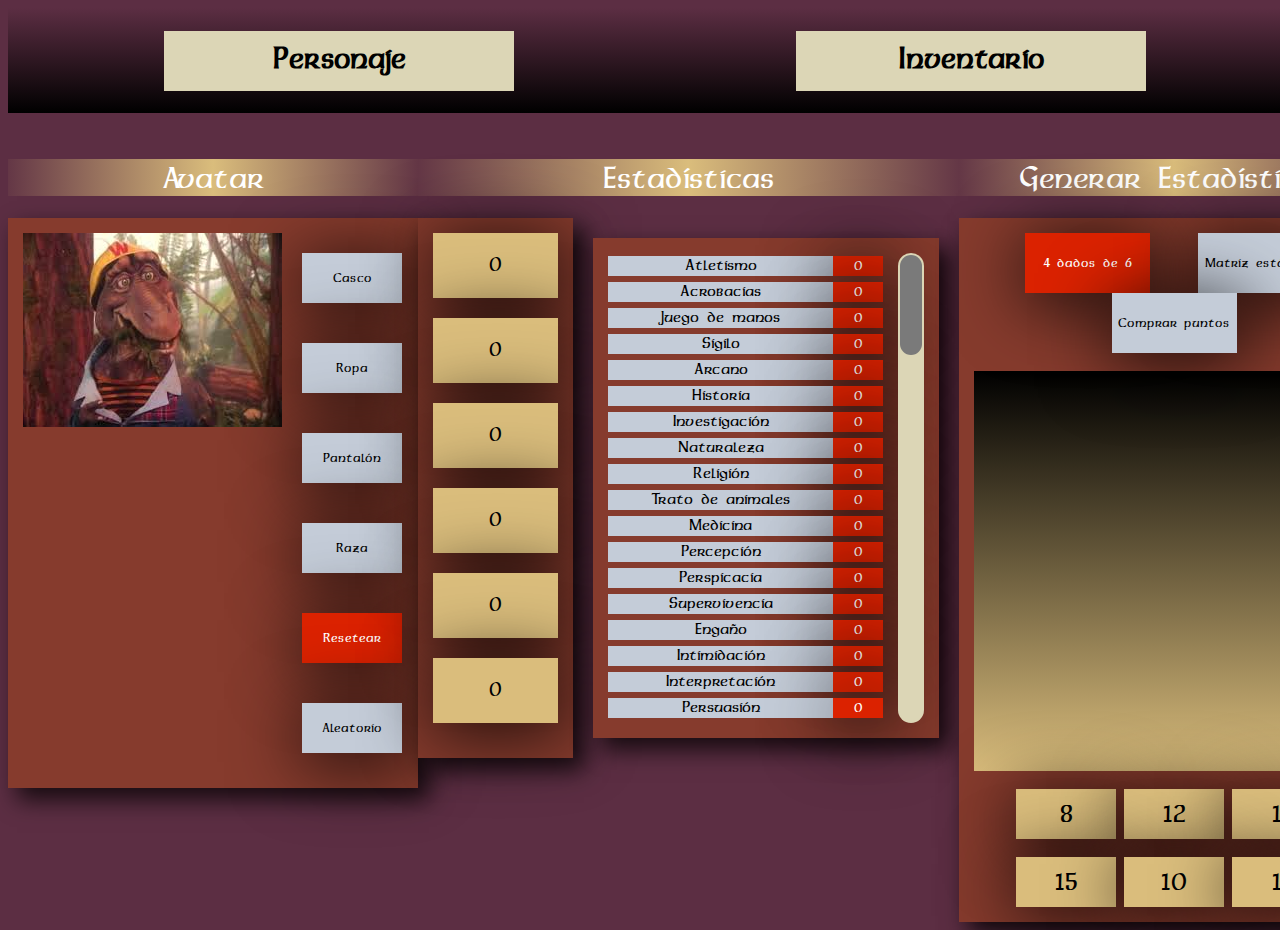
==== Frontend/index1.html @ c0583865 "Agrega y modifica esqueleto y diseño de la página principal" ====
<!DOCTYPE html>
<html lang = "en">
    <meta charset="UTF-8">
    <meta name="viewport" content="width=device-width, initial-scale=1.0">
    <link rel="stylesheet" href="estilo.css">
<title>Sitio Web de Creación de Personaje para Dungeons & Dragons - Personaje</title>
<header></header>
<body>
    <div id="navegacion">
        <a class="enlace" href="index1.html">Personaje</a>
        <a class="enlace" href="index2.html">Inventario</a>
    </div>
    
    <div id="personaje">
        <div id="avatar">
            <h1>Avatar</h1>
            <div class="cuadro" id="cuadro1">
                <div id = "modelo">
                    <img src="Dinosaurios.jpg">    
                </div>
                <div id = "apariencia">
                    <button class = "elemento">Casco</button>
                    <button class = "elemento">Ropa</button>
                    <button class = "elemento">Pantalón</button>
                    <button class = "elemento">Raza</button>
                    <button id = "resetear">Resetear</button>
                    <button class = "elemento">Aleatorio</button>    
                </div>
                
            </div>
        </div>
        <div id="estadisticas">
            <h1>Estadísticas</h1>
            <div id = "stad">
                <div class="cuadro" id="cuadro2">
                    <div id = "atributos">
                        <button class = "atri">0</button>
                        <button class = "atri">0</button>
                        <button class = "atri">0</button>
                        <button class = "atri">0</button>
                        <button class = "atri">0</button>
                        <button class = "atri">0</button>
                    </div>
                </div>
                <div class="cuadro" id="cuadro3">
                    <div id="habilidades">
                        <div class = "habilidad">
                            <p class="hab">Atletismo</p> <button class = "rango">0</button>
                        </div>
                        <div class = "habilidad">
                            <p class="hab">Acrobacias</p> <button class = "rango">0</button>
                        </div>
                        <div class = "habilidad">
                            <p class="hab">Juego de manos</p> <button class = "rango">0</button>
                        </div>
                        <div class = "habilidad">
                            <p class="hab">Sigilo</p> <button class = "rango">0</button>
                        </div>
                        <div class = "habilidad">
                            <p class="hab">Arcano</p> <button class = "rango">0</button>
                        </div>
                        <div class = "habilidad">
                            <p class="hab">Historia</p> <button class = "rango">0</button>
                        </div>
                        <div class = "habilidad">
                            <p class="hab">Investigación</p> <button class = "rango">0</button>
                        </div>
                        <div class = "habilidad">
                            <p class="hab">Naturaleza</p> <button class = "rango">0</button>
                        </div>
                        <div class = "habilidad">
                            <p class="hab">Religión</p> <button class = "rango">0</button>
                        </div>
                        <div class = "habilidad">
                            <p class="hab">Trato de animales</p> <button class = "rango">0</button>
                        </div>
                        <div class = "habilidad">
                            <p class="hab">Medicina</p> <button class = "rango">0</button>
                        </div>
                        <div class = "habilidad">
                            <p class="hab">Percepción</p> <button class = "rango">0</button>
                        </div>
                        <div class = "habilidad">
                            <p class="hab">Perspicacia</p> <button class = "rango">0</button>
                        </div>
                        <div class = "habilidad">
                            <p class="hab">Supervivencia</p> <button class = "rango">0</button>
                        </div>
                        <div class = "habilidad">
                            <p class="hab"p>Engaño</p> <button class = "rango">0</button>
                        </div>
                        <div class = "habilidad">
                            <p class="hab">Intimidación</p> <button class = "rango">0</button>
                        </div>
                        <div class = "habilidad">
                            <p class="hab">Interpretación</p> <button class = "rango">0</button>
                        </div>
                        <div class = "habilidad">
                            <p class="hab">Persuasión</p> <button class = "rango">0</button>
                        </div>
                    </div>
                    <div id = "scroll1">
                        <div id = "barrita"><br>HOLA</div>
                    </div>
                </div>
            </div>            
        </div>
        <div id="dados">
            <h1>Generar Estadísticas</h1>
            <div class="cuadro">
                <div id = "dats">
                    <button class = "tir" id = "boton">4 dados de 6</button>
                    <button class = "tir">Matriz estándar</button>
                    <button class = "tir">Comprar puntos</button> 
                </div>
                <br>
                <div id = "tiradas">

                </div>
                <br>
                <div id = "puntaje">
                    <div id = "punt1">
                        <button>8</button>
                        <button>12</button>
                        <button>11</button>
                    </div>
                    <br>
                    <div id = "punt2">
                        <button>15</button>
                        <button>10</button>
                        <button>11</button>
                    </div>
                </div>
            </div>
        </div>
    </div>
</body>
</html>
---- Frontend/estilo.css ----
@font-face {
    font-family: Dalelands_Uncial_Condensed;
    src: url('DalelandsUncialCondensed.otf') format("opentype");
}

*
{
    font-family: 'Dalelands_Uncial_Condensed', regular;
}

html{
    background-color: #5C2E43;
}

.cuadro {
    background-color: #863B2D;
    margin: auto;
    padding: 15px;
    -webkit-box-shadow: 10px 11px 22px 1px rgba(0,0,0,0.75);
    -moz-box-shadow: 10px 11px 22px 1px rgba(0,0,0,0.75);
    box-shadow: 10px 11px 22px 1px rgba(0,0,0,0.75);
}

#personaje, #objetos {
    justify-content: space-between;
    display: flex;
}

#avatar, #estadisticas, #dados, #agregar, #modificar, #eliminar{
    text-align: center;
    align-items: center;
}

h1{
    color: white;
    font-weight: lighter;
    background: linear-gradient(to right, #643746, #DABD7C, #643746);
}

#navegacion {
    width: 100%;
    height: 75px;
    padding: 15px 0px 15px 15px;
    display: flex;
    margin-bottom: 25px;
    background: linear-gradient(to top, #000000, #5C2E43);
}

.enlace {
    text-decoration: none;
    font-weight: bolder;
    color: black;
    font-size: 30px;
    background-color: #DCD6B6;
    text-align: center;
    margin: auto;
    width: 350px;
    padding-top: 10px;
    height: 50px;
}

#dentro1{
    background-color: #DABD7C;
}

.funciones {
    color: black;
    background: linear-gradient(to right, #5C2E43, #DCD6B6, #5C2E43);
}

#cuadro1{
    display: flex;
    width: 380px;
}

#cuadro2{
    width: 125px;
    padding: 15px;
    height: auto;
}

#cuadro3{
    margin: 20px;
    display: flex;
}

#atributos{
    flex-wrap: wrap;
    width: 50px;
    height: auto;
}

.atri{
    background-color: #DABD7C;
    border: none;
    width: 125px;
    height: 65px; 
    margin-bottom: 20px;
    font-size: 20px;
}

#stad{
    display: flex;
}

#apariencia{
    flex-wrap: wrap;
    width: 50px;
    height: auto;
}

.habilidad{
    display: flex;
    text-align: center;
}

.hab{
    background-color: #C4CCD8;
    color: black;
    width: 225px;
    height: 20px;
    margin-top: 3px;
    margin-bottom: 3px;
}

.rango{
    color: white;
    background-color: #DB2200;
    border: none;
    width: 50px;
    margin-top: 3px;
    margin-bottom: 3px;
    margin-left: none;
}

#resetear {
    color: white;
    margin: 20px;
    background-color: #DB2200;
    border: none;
    -webkit-box-shadow: 3px 8px 69px 5px rgba(0,0,0,0.75);
    -moz-box-shadow: 3px 8px 69px 5px rgba(0,0,0,0.75);
    box-shadow: 3px 8px 69px 5px rgba(0,0,0,0.75);
    width: 100px;
    height: 50px;
}

button{
    -webkit-box-shadow: 3px 8px 69px 5px rgba(0,0,0,0.75);
    -moz-box-shadow: 3px 8px 69px 5px rgba(0,0,0,0.75);
    box-shadow: 3px 8px 69px 5px rgba(0,0,0,0.75);
    color: black;
}

.elemento{
    margin: 20px;
    background-color: #C4CCD8;
    width: 100px;
    border: none;
    height: 50px;
}

#scroll1{
    background-color: #dcd6b6;
    margin-left: 15px;
    border-radius: 15px;
}

#barrita{
    background-color: #7a7a7a;
    color: #7a7a7a;
    font-size: 10px;
    margin: 2px;
    border-radius: 15px;
    height: 100px;
}

#tiradas{
    background: linear-gradient(to bottom, #000000, #DABD7C);
    width: 400px;
    height: 400px;
    margin: auto;
}

#puntaje{
    margin: auto;
}

#punt1 button, #punt2 button{
    background-color: #DABD7C;
    border: none;
    width: 100px;
    height: 50px;
    font-size: 25px;
}

.tir{
    margin-left: 20px;
    margin-right: 20px;
    background-color: #C4CCD8;
    width: 125px;
    height: 60px;
    border: none;
}

#boton{
    background-color: #DB2200;
    color: white;
}
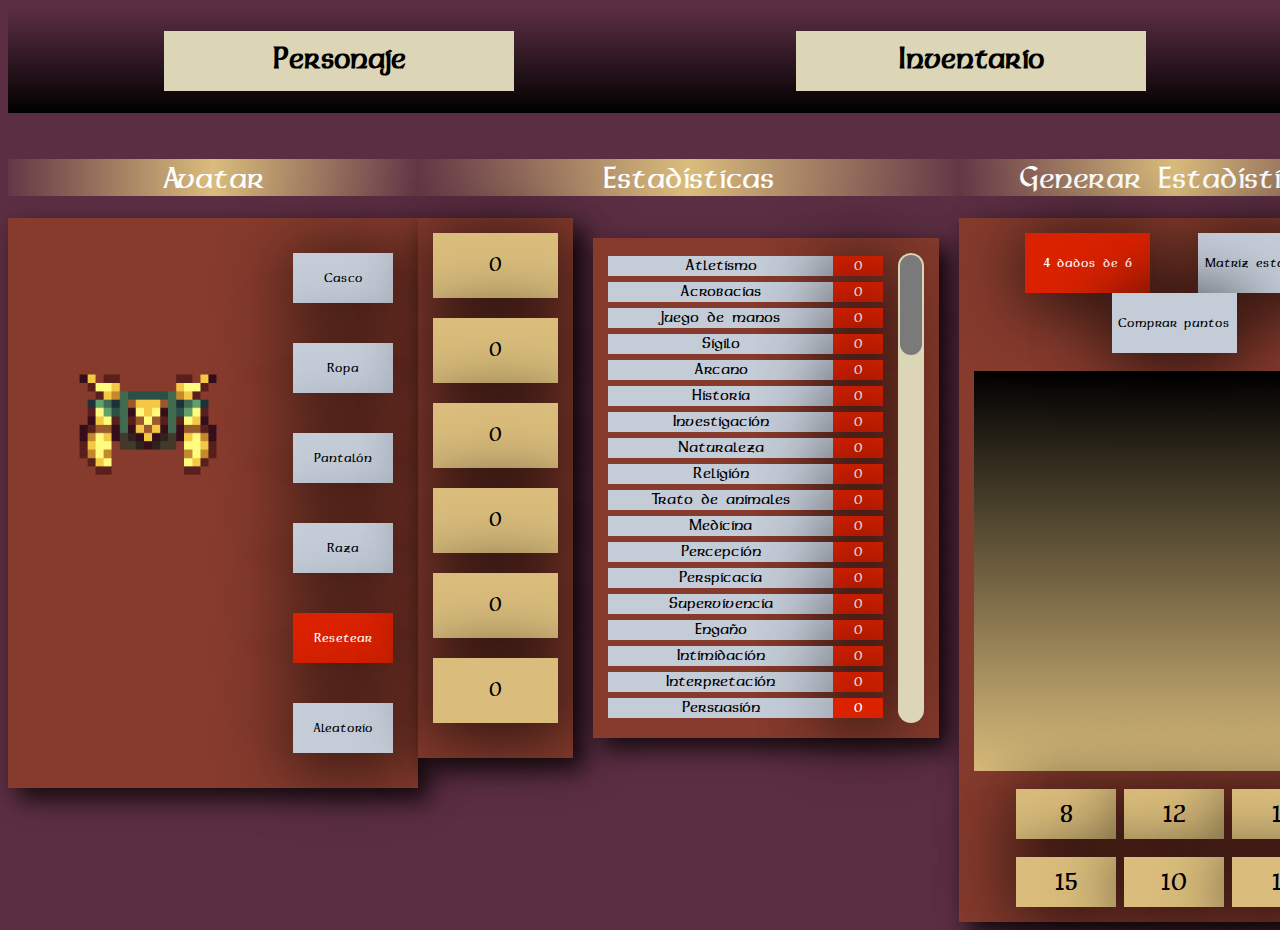
==== commit 0d366ca0: "Realizar más cambios en el diseño de la interfaz y agregar nuevos elementos para la parte de index2" ====
--- a/Frontend/index1.html
+++ b/Frontend/index1.html
@@ -13,10 +13,10 @@
     
     <div id="personaje">
         <div id="avatar">
-            <h1>Avatar</h1>
+            <h1 class="per">Avatar</h1>
             <div class="cuadro" id="cuadro1">
                 <div id = "modelo">
-                    <img src="Dinosaurios.jpg">    
+                    <img id= "ap" src="Personajes/Camisa-Elfo-01.png" alt="Elfo">    
                 </div>
                 <div id = "apariencia">
                     <button class = "elemento">Casco</button>
@@ -30,7 +30,7 @@
             </div>
         </div>
         <div id="estadisticas">
-            <h1>Estadísticas</h1>
+            <h1 class="per">Estadísticas</h1>
             <div id = "stad">
                 <div class="cuadro" id="cuadro2">
                     <div id = "atributos">
@@ -106,7 +106,7 @@
             </div>            
         </div>
         <div id="dados">
-            <h1>Generar Estadísticas</h1>
+            <h1 class="per">Generar Estadísticas</h1>
             <div class="cuadro">
                 <div id = "dats">
                     <button class = "tir" id = "boton">4 dados de 6</button>
--- a/Frontend/estilo.css
+++ b/Frontend/estilo.css
@@ -31,7 +31,7 @@
     align-items: center;
 }
 
-h1{
+.per{
     color: white;
     font-weight: lighter;
     background: linear-gradient(to right, #643746, #DABD7C, #643746);
@@ -63,9 +63,19 @@
     background-color: #DABD7C;
 }
 
+.func{
+    border: none;
+    text-decoration: none;
+    background-color: none;
+    color: black;
+    background: linear-gradient(to right, #5C2E43, #DCD6B6, #5C2E43);
+    width: 400px;
+}
+
 .funciones {
     color: black;
-    background: linear-gradient(to right, #5C2E43, #DCD6B6, #5C2E43);
+    font-size: 30px;
+    background-color: none;
 }
 
 #cuadro1{
@@ -82,6 +92,23 @@
 #cuadro3{
     margin: 20px;
     display: flex;
+}
+
+#cuadro4{
+    display: flex;
+    width: 380px;
+}
+
+#cuadro5{
+    width: 575px;
+    display: flex;
+    padding: 15px;
+    height: auto;
+}
+
+#cuadro6{
+    margin: 20px;
+    width: 380px;
 }
 
 #atributos{
@@ -206,4 +233,182 @@
 #boton{
     background-color: #DB2200;
     color: white;
-}+}
+
+#objeto{
+    background-color: #DABD7C;
+    padding: 15px;
+    width: 300px;
+}
+
+#obj1{
+    display: flex;
+    margin: 0;
+}
+
+#obj2{
+    display: flex;
+    margin: 0;
+}
+
+#obj3{
+    display: flex;
+    margin: 0;
+}
+
+#obj4{
+    background-color: #C4CCD8;
+    width: 270px;
+    height: 400px;
+    text-align: justify;
+    color: black;
+    padding: 10px 15px 10px 15px;
+    margin-top: 10px;
+    -webkit-box-shadow: 3px 8px 69px 5px rgba(0,0,0,0.75);
+    -moz-box-shadow: 3px 8px 69px 5px rgba(0,0,0,0.75);
+    box-shadow: 3px 8px 69px 5px rgba(0,0,0,0.75);
+    color: black;
+}
+
+#botones{
+    flex-wrap: wrap;
+    width: 50px;
+    height: auto;
+}
+
+.ob{
+    margin: 5px;
+    background-color: #C4CCD8;
+    width: 100px;
+    border: none;
+    height: 50px;
+    color: black;
+    font-size: 20px;
+}
+
+.es{
+    margin: 5px;
+    background-color: #C4CCD8;
+    width: 125px;
+    border: none;
+    height: 50px;
+    color: black;
+    font-size: 20px;
+}
+
+#estaditon{
+    margin-top: 10px;
+}
+
+#imagen{
+    background: linear-gradient(to bottom, #000000, #5C2E43, #5C2E43);
+    width: 150px;
+    height: 150px;
+    margin-right: 10px;
+}
+
+#scroll2{
+    background-color: #dcd6b6;
+    margin-left: 15px;
+    border-radius: 15px;
+}
+
+#barrita2{
+    background-color: #7a7a7a;
+    color: #7a7a7a;
+    font-size: 10px;
+    margin: 2px;
+    border-radius: 15px;
+    height: 100px;
+}
+
+#scroll3{
+    background-color: #dcd6b6;
+    margin-left: 15px;
+    border-radius: 15px;
+}
+
+#barrita3{
+    background-color: #7a7a7a;
+    color: #7a7a7a;
+    font-size: 10px;
+    margin: 2px;
+    border-radius: 15px;
+    height: 100px;
+}
+
+#in1{
+    display: flex;
+}
+
+#in2{
+    display: flex;
+}
+
+.in3{
+    background-color: #DABD7C;
+    margin: 5px;
+    -webkit-box-shadow: 3px 8px 15px 5px rgba(0,0,0,0.75);
+    -moz-box-shadow: 3px 8px 69px 5px rgba(0,0,0,0.75);
+    box-shadow: 3px 8px 3px 5px rgba(0,0,0,0.75);
+    height: 100px;
+}
+
+.in{
+    background-color: #DABD7C;
+    margin: 5px;
+    -webkit-box-shadow: 3px 8px 15px 5px rgba(0,0,0,0.75);
+    -moz-box-shadow: 3px 8px 69px 5px rgba(0,0,0,0.75);
+    box-shadow: 3px 8px 3px 5px rgba(0,0,0,0.75);
+}
+
+.cuad{
+    background: linear-gradient(to bottom, #000000, #5C2E43, #5C2E43, #5C2E43);
+    width: 75px;
+    height: 75px;
+    margin: 10px 10px 35px 10px;
+}
+
+.cuad2{
+    background: linear-gradient(to bottom, #000000, #5C2E43, #5C2E43, #5C2E43);
+    width: 70px;
+    height: 70px;
+    margin: 10px 10px 35px 10px;
+}
+
+#buscador{
+    display: flex;
+    margin: 0;
+    justify-content: center;
+}
+
+#lupa{
+    background-color: #DB2200;
+    color: white;
+    width: 50px;
+    -webkit-box-shadow: 3px 8px 15px 5px rgba(0,0,0,0.75);
+    -moz-box-shadow: 3px 8px 69px 5px rgba(0,0,0,0.75);
+    box-shadow: 3px 8px 3px 5px rgba(0,0,0,0.75);
+}
+
+#text{
+    background-color: #C4CCD8;
+    color: #C4CCD8;
+    margin-right: 10px;
+    margin-left: 10px;
+    -webkit-box-shadow: 3px 8px 15px 5px rgba(0,0,0,0.75);
+    -moz-box-shadow: 3px 8px 69px 5px rgba(0,0,0,0.75);
+    box-shadow: 3px 8px 3px 5px rgba(0,0,0,0.75);
+    width: 300px;
+    border-radius: 25px;
+}
+
+#graninv{
+    margin-top: 20px;
+}
+
+#ap{
+    width: 250px;
+    height: 400px;
+}
+
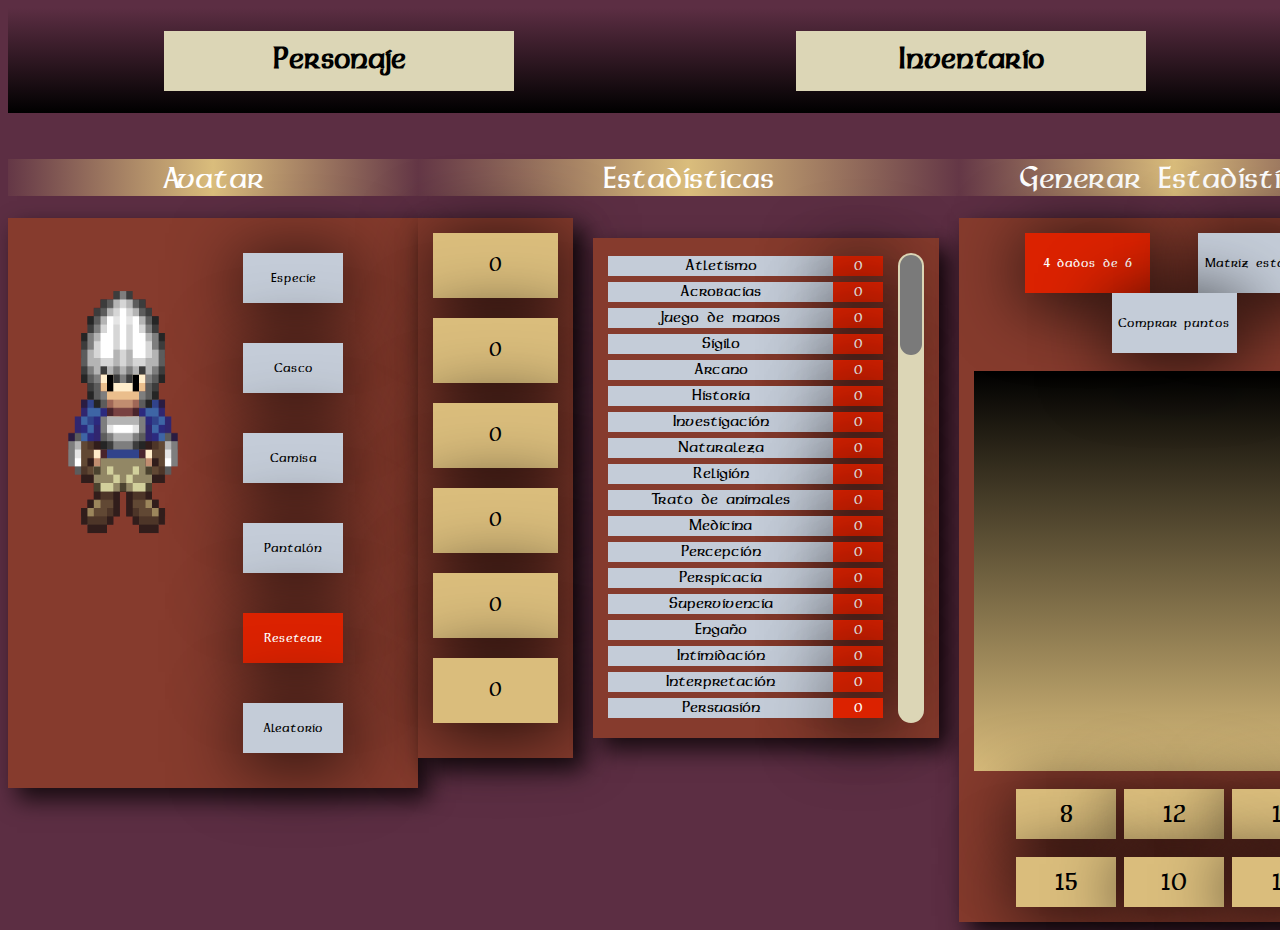
==== commit c3297263: "Agregar ID de las imágenes de personajes y un poco de JavaScript" ====
--- a/Frontend/index1.html
+++ b/Frontend/index1.html
@@ -1,10 +1,11 @@
 <!DOCTYPE html>
 <html lang = "en">
-    <meta charset="UTF-8">
-    <meta name="viewport" content="width=device-width, initial-scale=1.0">
-    <link rel="stylesheet" href="estilo.css">
-<title>Sitio Web de Creación de Personaje para Dungeons & Dragons - Personaje</title>
-<header></header>
+    <head>
+        <meta charset="UTF-8">
+        <meta name="viewport" content="width=device-width, initial-scale=1.0">
+        <link rel="stylesheet" href="estilo.css">
+        <title>Sitio Web de Creación de Personaje para Dungeons & Dragons - Personaje</title>  
+    </head> 
 <body>
     <div id="navegacion">
         <a class="enlace" href="index1.html">Personaje</a>
@@ -15,18 +16,20 @@
         <div id="avatar">
             <h1 class="per">Avatar</h1>
             <div class="cuadro" id="cuadro1">
-                <div id = "modelo">
-                    <img id= "ap" src="Personajes/Camisa-Elfo-01.png" alt="Elfo">    
+                <div id="modelo">
+                    <img id="cuerpo" src="Personajes/Humano-01.png" alt="Cuerpo">
+                    <img id="camisa" src="Personajes/Camisa-Humano-01.png" alt="Camisa">
+                    <img id="pantalon" src="Personajes/Pantalon-Humano-01.png" alt="Pantalon">
+                    <img id="casco" src="Personajes/Casco-Humano-01.png" alt="Casco">  
                 </div>
-                <div id = "apariencia">
-                    <button class = "elemento">Casco</button>
-                    <button class = "elemento">Ropa</button>
-                    <button class = "elemento">Pantalón</button>
-                    <button class = "elemento">Raza</button>
-                    <button id = "resetear">Resetear</button>
-                    <button class = "elemento">Aleatorio</button>    
+                <div id="apariencia">
+                    <button class="elemento" onclick="cambiarEspecie('Cuerpo')">Especie</button>
+                    <button class="elemento" onclick="cambiarImagen('Casco')">Casco</button>
+                    <button class="elemento" onclick="cambiarImagen('Camisa')">Camisa</button>
+                    <button class="elemento" onclick="cambiarImagen('Pantalon')">Pantalón</button>
+                    <button id="resetear" onclick="resetearImagen()">Resetear</button>
+                    <button class="elemento" onclick="cambiarImagenAleatoria()">Aleatorio</button>    
                 </div>
-                
             </div>
         </div>
         <div id="estadisticas">
@@ -135,4 +138,7 @@
         </div>
     </div>
 </body>
+
+<script src="script.js"></script>
+
 </html>--- a/Frontend/estilo.css
+++ b/Frontend/estilo.css
@@ -10,6 +10,20 @@
 
 html{
     background-color: #5C2E43;
+}
+
+#modelo {
+    position: relative;
+    width: 200px; /* Ajusta según el tamaño deseado */
+    height: 400px; /* Ajusta según el tamaño deseado */
+}
+
+#modelo img {
+    position: absolute;
+    top: 0;
+    left: 0;
+    width: 100%; /* Ajusta según el tamaño deseado */
+    height: 100%; /* Ajusta según el tamaño deseado */
 }
 
 .cuadro {
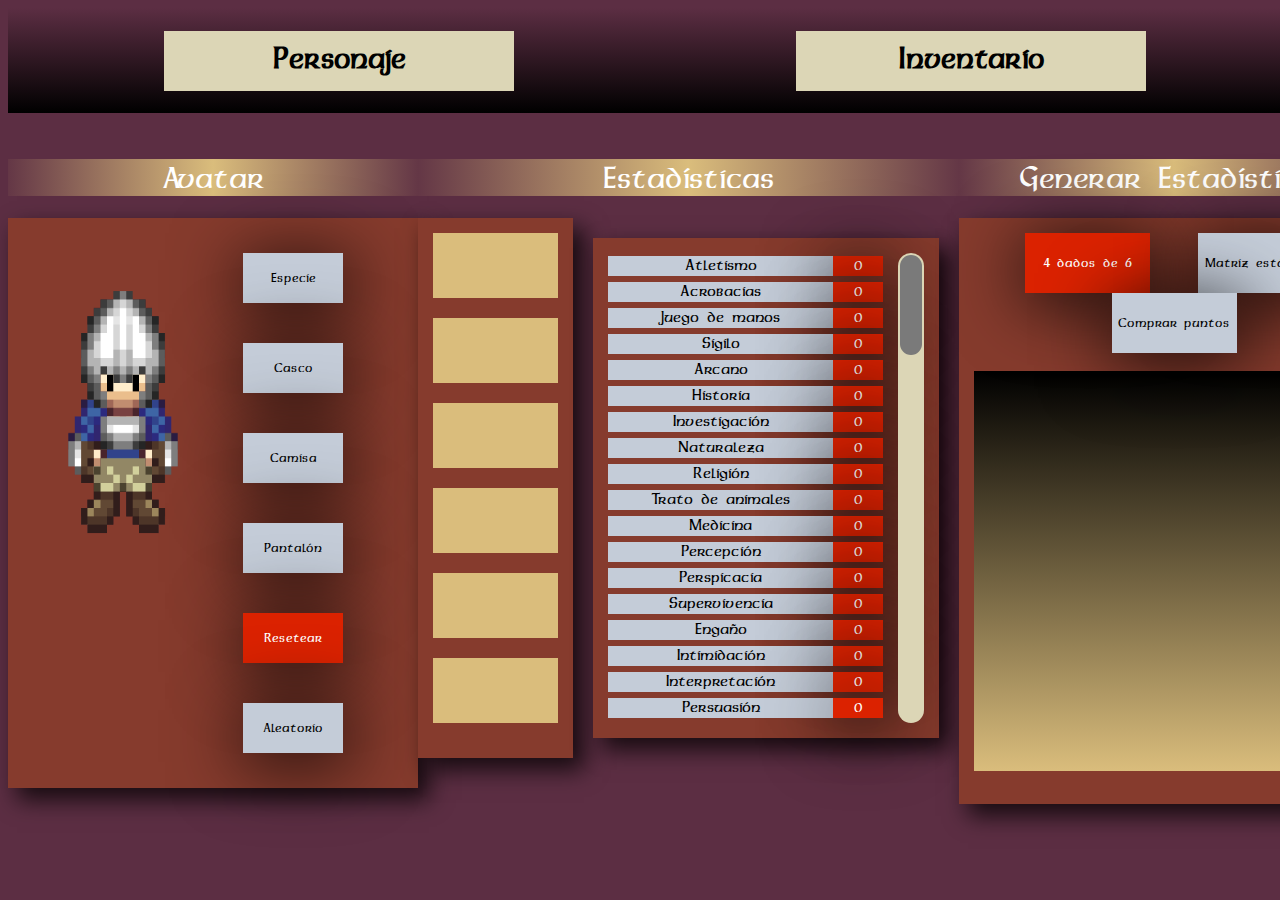
==== commit d02675c2: "Add files via upload" ====
--- a/Frontend/index1.html
+++ b/Frontend/index1.html
@@ -36,13 +36,13 @@
             <h1 class="per">Estadísticas</h1>
             <div id = "stad">
                 <div class="cuadro" id="cuadro2">
-                    <div id = "atributos">
-                        <button class = "atri">0</button>
-                        <button class = "atri">0</button>
-                        <button class = "atri">0</button>
-                        <button class = "atri">0</button>
-                        <button class = "atri">0</button>
-                        <button class = "atri">0</button>
+                    <div id="atributos">
+                        <div class="atri drop-zone" id="dropZone-1" ondrop="drop(event)" ondragover="allowDrop(event)"></div>
+                        <div class="atri drop-zone" id="dropZone-2" ondrop="drop(event)" ondragover="allowDrop(event)"></div>
+                        <div class="atri drop-zone" id="dropZone-3" ondrop="drop(event)" ondragover="allowDrop(event)"></div>
+                        <div class="atri drop-zone" id="dropZone-4" ondrop="drop(event)" ondragover="allowDrop(event)"></div>
+                        <div class="atri drop-zone" id="dropZone-5" ondrop="drop(event)" ondragover="allowDrop(event)"></div>
+                        <div class="atri drop-zone" id="dropZone-6" ondrop="drop(event)" ondragover="allowDrop(event)"></div>
                     </div>
                 </div>
                 <div class="cuadro" id="cuadro3">
@@ -112,27 +112,19 @@
             <h1 class="per">Generar Estadísticas</h1>
             <div class="cuadro">
                 <div id = "dats">
-                    <button class = "tir" id = "boton">4 dados de 6</button>
-                    <button class = "tir">Matriz estándar</button>
-                    <button class = "tir">Comprar puntos</button> 
+                    <button class = "tir" id = "boton" onclick="rollDiceSixTimes()">4 dados de 6</button>
+                    <button class = "tir" onclick="generatePredefinedNumbers()">Matriz estándar</button>
+                    <button class = "tir" onclick="initializePointBuy()">Comprar puntos</button> 
                 </div>
                 <br>
                 <div id = "tiradas">
-
+                    <div id="abilityBoxes" style="color: white;">
+
+                    </div>
                 </div>
                 <br>
-                <div id = "puntaje">
-                    <div id = "punt1">
-                        <button>8</button>
-                        <button>12</button>
-                        <button>11</button>
-                    </div>
-                    <br>
-                    <div id = "punt2">
-                        <button>15</button>
-                        <button>10</button>
-                        <button>11</button>
-                    </div>
+                <div id = "availableScores" class="results-container"></div>
+                <div id = "abilities" class="ability-container"></div>
                 </div>
             </div>
         </div>
@@ -141,4 +133,183 @@
 
 <script src="script.js"></script>
 
+<script>
+    const POINT_COSTS = { 8: 0, 9: 1, 10: 2, 11: 3, 12: 4, 13: 5, 14: 7, 15: 9 };
+    const MAX_POINTS = 27;
+    let remainingPoints = MAX_POINTS;
+    const abilityScores = {
+        strength: 8,
+        dexterity: 8,
+        constitution: 8,
+        intelligence: 8,
+        wisdom: 8,
+        charisma: 8
+    };
+
+    function rollDice() {
+        let dice = [];
+        for (let i = 0; i < 4; i++) {
+            dice.push(Math.floor(Math.random() * 6) + 1);
+        }
+        dice.sort((a, b) => a - b);
+        dice.shift();
+        const sum = dice.reduce((total, num) => total + num, 0);
+        return { dice, sum };
+    }
+
+    function rollDiceSixTimes() {
+let resultsHTML = '';
+document.getElementById("availableScores").innerHTML = ''; // Clear previous results
+document.getElementById("abilities").innerHTML = ''; // Clear ability slots for Point Buy
+
+for (let i = 1; i <= 6; i++) {
+    const { dice, sum } = rollDice();
+    resultsHTML += `
+    
+        <div class="result-item punt" id="result-${i}" draggable="true" ondragstart="drag(event)">
+            ${sum}
+        </div>
+    `;
+}
+
+document.getElementById("availableScores").innerHTML = resultsHTML;
+document.getElementById("remainingPoints").style.display = "none"; // Hide remaining points
+}
+
+function generatePredefinedNumbers() {
+const predefinedNumbers = [15, 14, 13, 12, 10, 8];
+let resultsHTML = '';
+document.getElementById("availableScores").innerHTML = ''; // Clear previous results
+document.getElementById("abilities").innerHTML = ''; // Clear ability slots for Point Buy
+
+predefinedNumbers.forEach((num, index) => {
+    resultsHTML += `
+        <div class="result-item punt" id="predefined-${index}" draggable="true" ondragstart="drag(event)">
+            ${num}
+        </div>
+    `;
+});
+
+document.getElementById("availableScores").innerHTML = resultsHTML;
+document.getElementById("remainingPoints").style.display = "none"; // Hide remaining points
+}
+
+    function initializePointBuy() {
+        const abilityBoxesContainer = document.getElementById("abilityBoxes");
+    abilityBoxesContainer.innerHTML = ''; // Clear previous content
+
+    // Generate ability score boxes
+    for (const ability in abilityScores) {
+        const abilityBox = document.createElement("div");
+        abilityBox.className = "ability-box";
+        abilityBox.id = `box-${ability}`;
+        
+        abilityBox.innerHTML = `
+            ${ability.charAt(0).toUpperCase() + ability.slice(1)}: 
+            <span class="arrow" onclick="decreaseScore('${ability}')">&#9664;</span>
+            <span id="${ability}-score">${abilityScores[ability]}</span>
+            <span class="arrow" onclick="increaseScore('${ability}')">&#9654;</span>
+        `;
+        
+        abilityBoxesContainer.appendChild(abilityBox);
+    }
+
+    // Add the "Remaining Points" paragraph
+    const remainingPointsParagraph = document.createElement("p");
+    remainingPointsParagraph.id = "remainingPoints";
+    remainingPointsParagraph.textContent = `Remaining Points: ${remainingPoints}`;
+    abilityBoxesContainer.appendChild(remainingPointsParagraph);
+
+    // Add the "Finalizar compra de puntos" button
+    const finalizeButton = document.createElement("button");
+    finalizeButton.textContent = "Finalizar compra de puntos";
+    finalizeButton.onclick = finalizePointBuy; // Assign the finalizePointBuy function to the button
+    finalizeButton.className = "finalize-button"; // Optional: Add a class for styling
+    abilityBoxesContainer.appendChild(finalizeButton);
+
+    updateRemainingPoints(); // Update the remaining points display
+}
+
+
+    function updateRemainingPoints() {
+        document.getElementById("remainingPoints").textContent = `Remaining Points: ${remainingPoints}`;
+    }
+
+    function calculateCost(score) {
+        return POINT_COSTS[score] || 0;
+    }
+
+    function increaseScore(ability) {
+        const currentScore = abilityScores[ability];
+        const newScore = currentScore + 1;
+        if (newScore > 15) return;
+
+        const currentCost = calculateCost(currentScore);
+        const newCost = calculateCost(newScore);
+
+        const costDifference = newCost - currentCost;
+        if (remainingPoints >= costDifference) {
+            remainingPoints -= costDifference;
+            abilityScores[ability] = newScore;
+            document.getElementById(`${ability}-score`).textContent = newScore;
+            updateRemainingPoints();
+        } else {
+            alert("Not enough points remaining.");
+        }
+    }
+
+    function decreaseScore(ability) {
+        const currentScore = abilityScores[ability];
+        const newScore = currentScore - 1;
+        if (newScore < 8) return;
+
+        const currentCost = calculateCost(currentScore);
+        const newCost = calculateCost(newScore);
+
+        const costDifference = currentCost - newCost;
+        remainingPoints += costDifference;
+        abilityScores[ability] = newScore;
+        document.getElementById(`${ability}-score`).textContent = newScore;
+        updateRemainingPoints();
+    }
+
+    function finalizePointBuy() {
+    document.getElementById("availableScores").innerHTML = ''; // Clear previous draggable items
+    for (const [ability, score] of Object.entries(abilityScores)) {
+        const scoreElement = document.createElement("div");
+        scoreElement.className = "result-item punt";
+        scoreElement.draggable = true;
+        scoreElement.ondragstart = drag;
+        scoreElement.id = `${ability}-draggable`;
+        scoreElement.textContent = `${score}`; // Show only the score
+        document.getElementById("availableScores").appendChild(scoreElement);
+    }
+}
+
+    // Allow the drop event
+function allowDrop(event) {
+    event.preventDefault();
+}
+
+// Handle the drag event
+function drag(event) {
+    event.dataTransfer.setData("text", event.target.id); // Store the id of the dragged element
+}
+
+// Handle the drop event
+function drop(event) {
+    event.preventDefault();
+    const draggedElementId = event.dataTransfer.getData("text"); // Retrieve the id of the dragged element
+    const draggedElement = document.getElementById(draggedElementId);
+    const dropZone = event.target;
+
+    // Ensure the drop zone only accepts one element
+    if (!dropZone.hasChildNodes()) {
+        dropZone.appendChild(draggedElement);
+    } else {
+        alert("This drop zone is already occupied.");
+    }
+}
+</script>
+
 </html>--- a/Frontend/estilo.css
+++ b/Frontend/estilo.css
@@ -228,6 +228,14 @@
 }
 
 #punt1 button, #punt2 button{
+    background-color: #DABD7C;
+    border: none;
+    width: 100px;
+    height: 50px;
+    font-size: 25px;
+}
+
+.punt{
     background-color: #DABD7C;
     border: none;
     width: 100px;
@@ -426,3 +434,409 @@
     height: 400px;
 }
 
+@media only screen and (min-width: 400px) and (max-width: 599px) {
+    #modelo {
+        position: relative;
+        width: 200px; /* Ajusta según el tamaño deseado */
+        height: 400px; /* Ajusta según el tamaño deseado */
+    }
+    
+    #modelo img {
+        position: absolute;
+        top: 0;
+        left: 0;
+        width: 100%; /* Ajusta según el tamaño deseado */
+        height: 100%; /* Ajusta según el tamaño deseado */
+    }
+    
+    .cuadro {
+        background-color: #863B2D;
+        margin: auto;
+        padding: 5px;
+        -webkit-box-shadow: 10px 11px 22px 1px rgba(0,0,0,0.75);
+        -moz-box-shadow: 10px 11px 22px 1px rgba(0,0,0,0.75);
+        box-shadow: 10px 11px 22px 1px rgba(0,0,0,0.75);
+    }
+    
+    #personaje, #objetos {
+        justify-content: space-between;
+        flex-wrap: wrap;
+    }
+    
+    #avatar, #estadisticas, #dados, #agregar, #modificar, #eliminar{
+        text-align: center;
+        align-items: center;
+    }
+    
+    .per{
+        color: white;
+        font-weight: lighter;
+        background: linear-gradient(to right, #643746, #DABD7C, #643746);
+    }
+    
+    #navegacion {
+        width: 100%;
+        height: 75px;
+        padding: 15px 0px 15px 15px;
+        display: flex;
+        margin-bottom: 25px;
+        background: linear-gradient(to top, #000000, #5C2E43);
+    }
+    
+    .enlace {
+        text-decoration: none;
+        font-weight: bolder;
+        color: black;
+        font-size: 30px;
+        background-color: #DCD6B6;
+        text-align: center;
+        margin: auto;
+        width: 350px;
+        padding-top: 10px;
+        height: 50px;
+    }
+    
+    #dentro1{
+        background-color: #DABD7C;
+    }
+    
+    .func{
+        border: none;
+        text-decoration: none;
+        background-color: none;
+        color: black;
+        background: linear-gradient(to right, #5C2E43, #DCD6B6, #5C2E43);
+        width: 400px;
+    }
+    
+    .funciones {
+        color: black;
+        font-size: 30px;
+        background-color: none;
+    }
+    
+    #cuadro1{
+        display: flex;
+        width: 375px;
+    }
+    
+    #cuadro2{
+        width: 50px;
+        padding: 15px;
+        height: auto;
+    }
+
+    .hab{
+        width: 105px;
+        height: 20px;
+        margin-top: 3px;
+        margin-bottom: 3px;
+    }
+
+    .rango{
+        width: 30px;
+    }
+
+    .atri{
+        width: 50px;
+        height: 35px; 
+        margin-bottom: 20px;
+        font-size: 15px;
+    }
+    
+    #cuadro3{
+        margin: 20px;
+        display: flex;
+    }
+    
+    #cuadro4{
+        display: flex;
+        width: 350px;
+    }
+    
+    #cuadro5{
+        width: 575px;
+        display: flex;
+        padding: 15px;
+        height: auto;
+    }
+    
+    #cuadro6{
+        margin: 20px;
+        width: 380px;
+    }
+    
+    #atributos{
+        flex-wrap: wrap;
+        width: 50px;
+        height: auto;
+    }
+    
+    #stad{
+        display: flex;
+    }
+    
+    #apariencia{
+        flex-wrap: wrap;
+        width: 50px;
+        height: auto;
+    }
+    
+    .habilidad{
+        display: flex;
+        text-align: center;
+    }
+    
+    #resetear {
+        color: white;
+        margin: 20px;
+        background-color: #DB2200;
+        border: none;
+        -webkit-box-shadow: 3px 8px 69px 5px rgba(0,0,0,0.75);
+        -moz-box-shadow: 3px 8px 69px 5px rgba(0,0,0,0.75);
+        box-shadow: 3px 8px 69px 5px rgba(0,0,0,0.75);
+        width: 100px;
+        height: 50px;
+    }
+    
+    button{
+        -webkit-box-shadow: 3px 8px 69px 5px rgba(0,0,0,0.75);
+        -moz-box-shadow: 3px 8px 69px 5px rgba(0,0,0,0.75);
+        box-shadow: 3px 8px 69px 5px rgba(0,0,0,0.75);
+        color: black;
+    }
+    
+    .elemento{
+        margin: 20px;
+        background-color: #C4CCD8;
+        width: 100px;
+        border: none;
+        height: 50px;
+    }
+    
+    #scroll1{
+        background-color: #dcd6b6;
+        margin-left: 15px;
+        border-radius: 15px;
+    }
+    
+    #barrita{
+        background-color: #7a7a7a;
+        color: #7a7a7a;
+        font-size: 10px;
+        margin: 2px;
+        border-radius: 15px;
+        height: 100px;
+    }
+    
+    #tiradas{
+        background: linear-gradient(to bottom, #000000, #DABD7C);
+        width: 400px;
+        height: 400px;
+        margin: auto;
+    }
+    
+    #puntaje{
+        margin: auto;
+    }
+    
+    #punt1 button, #punt2 button{
+        background-color: #DABD7C;
+        border: none;
+        width: 100px;
+        height: 50px;
+        font-size: 25px;
+    }
+    
+    .tir{
+        margin-left: 20px;
+        margin-right: 20px;
+        background-color: #C4CCD8;
+        width: 125px;
+        height: 60px;
+        border: none;
+    }
+    
+    #boton{
+        background-color: #DB2200;
+        color: white;
+    }
+    
+    #objeto{
+        background-color: #DABD7C;
+        padding: 15px;
+        width: 300px;
+    }
+    
+    #obj1{
+        display: flex;
+        margin: 0;
+    }
+    
+    #obj2{
+        display: flex;
+        margin: 0;
+    }
+    
+    #obj3{
+        display: flex;
+        margin: 0;
+    }
+    
+    #obj4{
+        background-color: #C4CCD8;
+        width: 270px;
+        height: 400px;
+        text-align: justify;
+        color: black;
+        padding: 10px 15px 10px 15px;
+        margin-top: 10px;
+        -webkit-box-shadow: 3px 8px 69px 5px rgba(0,0,0,0.75);
+        -moz-box-shadow: 3px 8px 69px 5px rgba(0,0,0,0.75);
+        box-shadow: 3px 8px 69px 5px rgba(0,0,0,0.75);
+        color: black;
+    }
+    
+    #botones{
+        flex-wrap: wrap;
+        width: 50px;
+        height: auto;
+    }
+    
+    .ob{
+        margin: 5px;
+        background-color: #C4CCD8;
+        width: 100px;
+        border: none;
+        height: 50px;
+        color: black;
+        font-size: 20px;
+    }
+    
+    .es{
+        margin: 5px;
+        background-color: #C4CCD8;
+        width: 125px;
+        border: none;
+        height: 50px;
+        color: black;
+        font-size: 20px;
+    }
+    
+    #estaditon{
+        margin-top: 10px;
+    }
+    
+    #imagen{
+        background: linear-gradient(to bottom, #000000, #5C2E43, #5C2E43);
+        width: 150px;
+        height: 150px;
+        margin-right: 10px;
+    }
+    
+    #scroll2{
+        background-color: #dcd6b6;
+        margin-left: 15px;
+        border-radius: 15px;
+    }
+    
+    #barrita2{
+        background-color: #7a7a7a;
+        color: #7a7a7a;
+        font-size: 10px;
+        margin: 2px;
+        border-radius: 15px;
+        height: 100px;
+    }
+    
+    #scroll3{
+        background-color: #dcd6b6;
+        margin-left: 15px;
+        border-radius: 15px;
+    }
+    
+    #barrita3{
+        background-color: #7a7a7a;
+        color: #7a7a7a;
+        font-size: 10px;
+        margin: 2px;
+        border-radius: 15px;
+        height: 100px;
+    }
+    
+    #in1{
+        display: flex;
+    }
+    
+    #in2{
+        display: flex;
+    }
+    
+    .in3{
+        background-color: #DABD7C;
+        margin: 5px;
+        -webkit-box-shadow: 3px 8px 15px 5px rgba(0,0,0,0.75);
+        -moz-box-shadow: 3px 8px 69px 5px rgba(0,0,0,0.75);
+        box-shadow: 3px 8px 3px 5px rgba(0,0,0,0.75);
+        height: 100px;
+    }
+    
+    .in{
+        background-color: #DABD7C;
+        margin: 5px;
+        -webkit-box-shadow: 3px 8px 15px 5px rgba(0,0,0,0.75);
+        -moz-box-shadow: 3px 8px 69px 5px rgba(0,0,0,0.75);
+        box-shadow: 3px 8px 3px 5px rgba(0,0,0,0.75);
+    }
+    
+    .cuad{
+        background: linear-gradient(to bottom, #000000, #5C2E43, #5C2E43, #5C2E43);
+        width: 75px;
+        height: 75px;
+        margin: 10px 10px 35px 10px;
+    }
+    
+    .cuad2{
+        background: linear-gradient(to bottom, #000000, #5C2E43, #5C2E43, #5C2E43);
+        width: 70px;
+        height: 70px;
+        margin: 10px 10px 35px 10px;
+    }
+    
+    #buscador{
+        display: flex;
+        margin: 0;
+        justify-content: center;
+    }
+    
+    #lupa{
+        background-color: #DB2200;
+        color: white;
+        width: 50px;
+        -webkit-box-shadow: 3px 8px 15px 5px rgba(0,0,0,0.75);
+        -moz-box-shadow: 3px 8px 69px 5px rgba(0,0,0,0.75);
+        box-shadow: 3px 8px 3px 5px rgba(0,0,0,0.75);
+    }
+    
+    #text{
+        background-color: #C4CCD8;
+        color: #C4CCD8;
+        margin-right: 10px;
+        margin-left: 10px;
+        -webkit-box-shadow: 3px 8px 15px 5px rgba(0,0,0,0.75);
+        -moz-box-shadow: 3px 8px 69px 5px rgba(0,0,0,0.75);
+        box-shadow: 3px 8px 3px 5px rgba(0,0,0,0.75);
+        width: 300px;
+        border-radius: 25px;
+    }
+    
+    #graninv{
+        margin-top: 20px;
+    }
+    
+    #ap{
+        width: 250px;
+        height: 400px;
+    }
+}
+
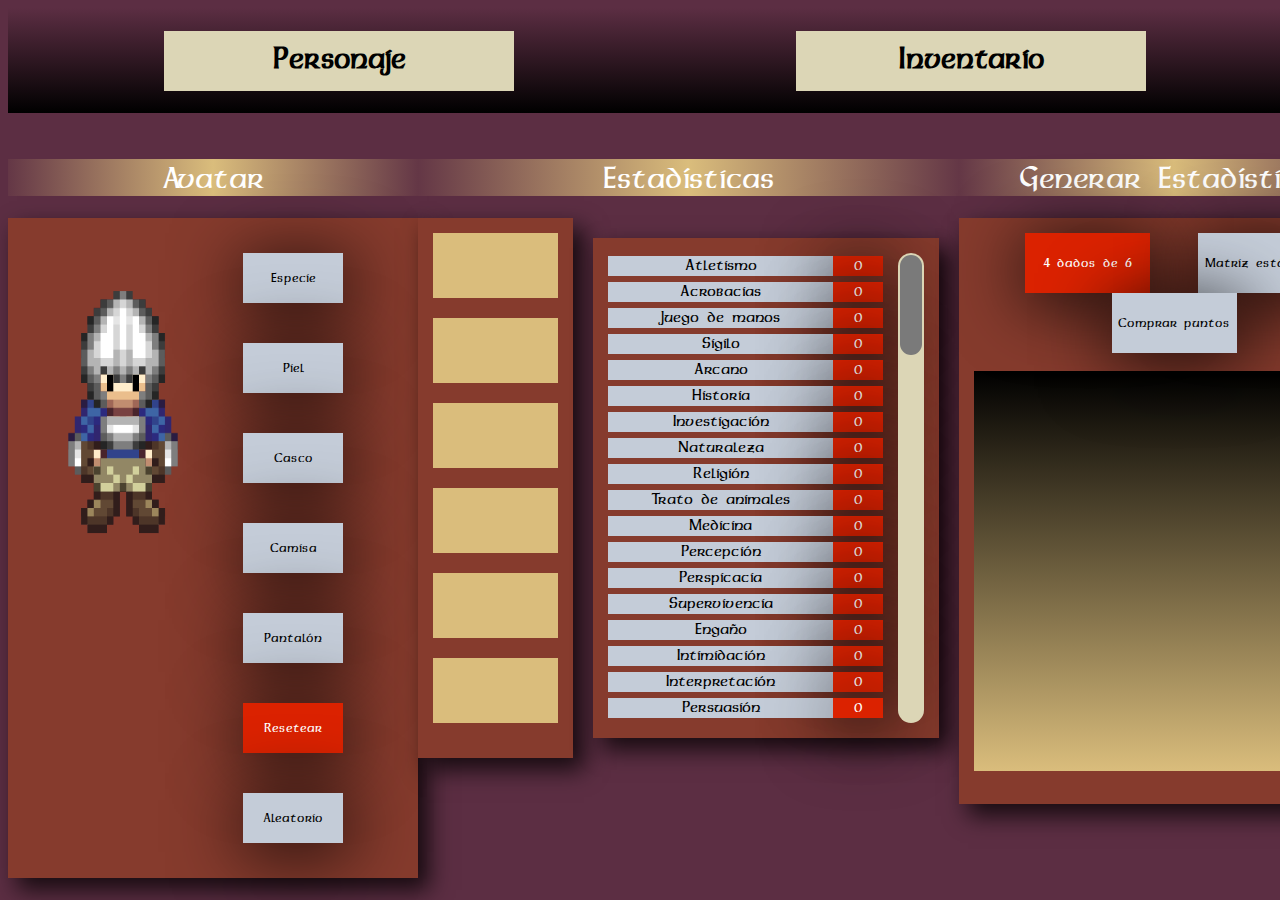
==== commit 3299ea81: "Cambiar los botones de la vestimenta del personaje" ====
--- a/Frontend/index1.html
+++ b/Frontend/index1.html
@@ -23,12 +23,13 @@
                     <img id="casco" src="Personajes/Casco-Humano-01.png" alt="Casco">  
                 </div>
                 <div id="apariencia">
-                    <button class="elemento" onclick="cambiarEspecie('Cuerpo')">Especie</button>
+                    <button class="elemento" onclick="cambiarEspecie()">Especie</button>
+                    <button class="elemento" onclick="cambiarVariedad()">Piel</button>
                     <button class="elemento" onclick="cambiarImagen('Casco')">Casco</button>
                     <button class="elemento" onclick="cambiarImagen('Camisa')">Camisa</button>
                     <button class="elemento" onclick="cambiarImagen('Pantalon')">Pantalón</button>
                     <button id="resetear" onclick="resetearImagen()">Resetear</button>
-                    <button class="elemento" onclick="cambiarImagenAleatoria()">Aleatorio</button>    
+                    <button class="elemento" onclick="cambiarImagenAleatoria()">Aleatorio</button>
                 </div>
             </div>
         </div>
@@ -312,4 +313,4 @@
 }
 </script>
 
-</html>+</html>
